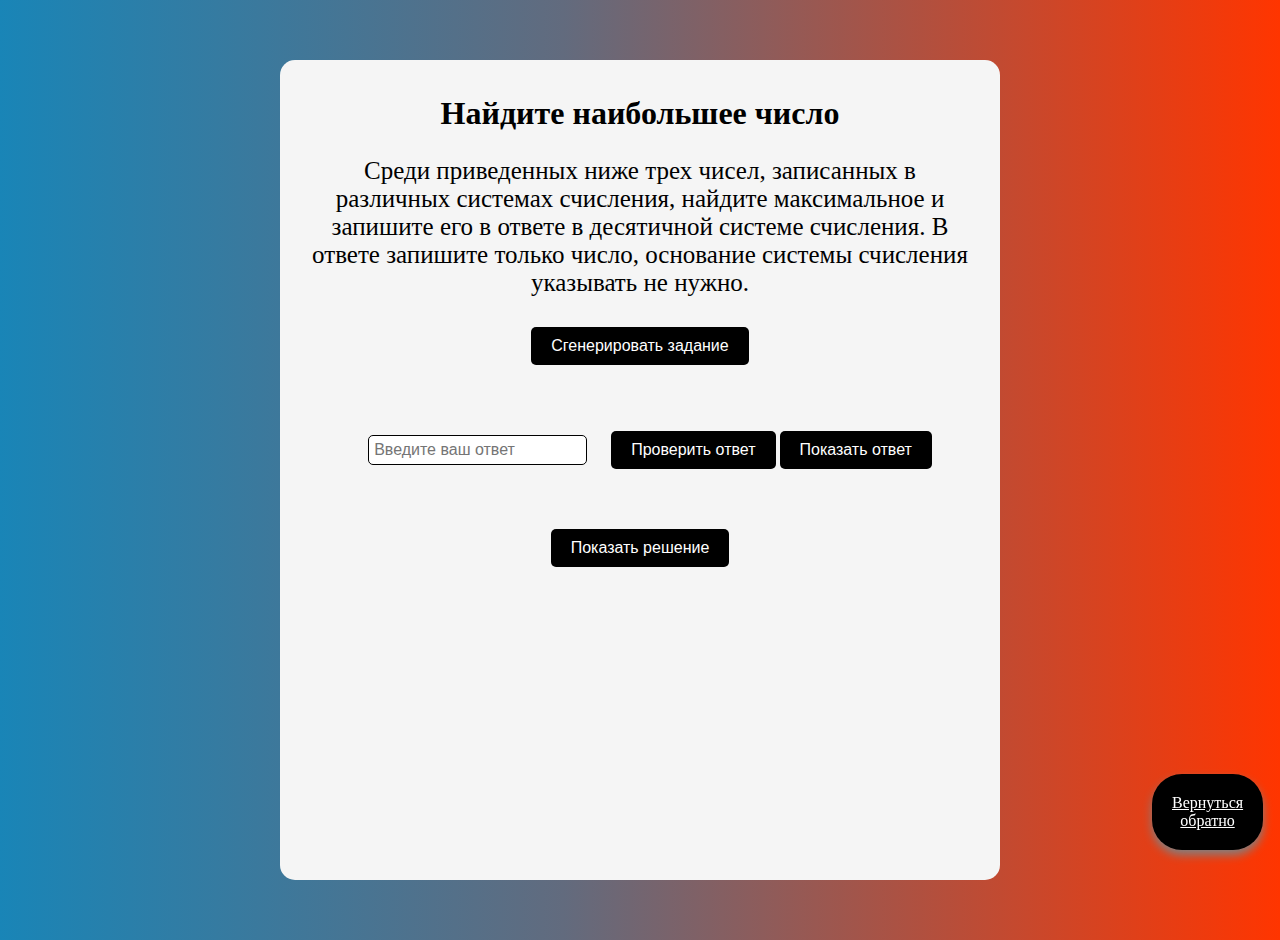
==== Информатика/10-ex.html @ 6de9b2ac "Add files via upload" ====
<html lang="ru">
<head>
    <meta charset="UTF-8">
    <meta name="viewport" content="width=device-width, initial-scale=1.0">
    <title>Задание на нахождение наибольшего числа</title>





    <style>
        @import url('https://fonts.googleapis.com/css2?family=Wittgenstein:ital,wght@0,400..900;1,400..900&display=swap');
        @import url('https://fonts.googleapis.com/css2?family=Playfair+Display:ital,wght@0,400..900;1,400..900&family=Playwrite+PE:wght@100..400&display=swap');
        *{
            margin: 0;
            padding: 0;
        }
        body {
            display: flex;
            flex-direction: column;
            align-items: center;
            margin: 0;
            padding: 20px;
            background-image: linear-gradient(90deg, rgba(25,133,183,1) 0%, rgba(98,107,126,1) 44%, rgba(255,53,0,1) 100%);
            text-align: center;
        }
        .task {
            margin: 60px;
            margin: auto;
        }
        #result {
            margin-top: 20px;
            font-weight: bold;

        }
        .main{
            max-width: 700px;
            width: 100%;
            height: 800px;
            background-color: whitesmoke;
            color: black;
            margin: 40px;
            padding: 10px;
            border-radius: 15px; 
        }
        h1{
            color: black;
            margin:25px ;
            text-align: center;
        }
        .text{
            margin: 20px;
            text-align: center;
            font-size: 25px;
        }
        .gen{
            text-align: center;
        }
        button {
            margin-top: 10px;
            padding: 10px 20px;
            font-size: 16px;
            background-color: black;
            color: white;
            border: none;
            cursor: pointer;
            border-radius: 5px;
            margin-bottom: 50px;
        }
        button:hover {
            background-color: whitesmoke;
            color: black;
            transition: 2s;
            box-shadow: 0px 0px 10px black;
        }
        input[type="number"] {
            padding: 5px;
            font-size: 16px;
            border-radius: 5px;
            border: 1px solid black;
            margin: 20px;
        }
        .hell{
            background-color: black;
            color: white;
            border-radius: 30px;
            box-shadow: 0 5px 10px gray;
            padding: 20px;
            position: fixed;
            bottom: 50px;
            left: 90%;
            z-index: 100;
            text-align: center;
        }
        .ans{
            margin: 30px;
        }
    </style>






</head>
<body>
    <div class="main">
        <a href="main.html" class="hell">Вернуться<br>обратно</a>
        <h1>Найдите наибольшее число</h1>
        <p class="text">Среди приведенных ниже трех чисел, записанных в различных системах счисления, найдите максимальное и запишите его в ответе в десятичной системе счисления. В ответе запишите только число, основание системы счисления указывать не нужно.</p>
        <button id="generateTask" class="gen">Сгенерировать задание</button>
        <div id="task" class="task">
            <pre id="numbers"></pre>
        </div>

        <input type="number" class="ans" id="userAnswer" placeholder="Введите ваш ответ" />
        <button id="checkAnswer">Проверить ответ</button>
        <button id="showAnswer">Показать ответ</button>
        <button id="showSolution">Показать решение</button>

        <div id="result"></div>
    </div>








    <script>
        let maxDecimal;
        let correctIndex;
        
        let decimalValues = [];

        function generateTask() {
            const number1 = Math.floor(Math.random() * 501); // Случайное число для двоичной системы
            const number2 = Math.floor(Math.random() * 501); // Случайное число для восьмеричной системы
            const number3 = Math.floor(Math.random() * 501); // Случайное число для шестнадцатеричной системы

            const binaryNumber = number1.toString(2);   // Двоичная система
            const octalNumber = number2.toString(8);    // Восьмеричная система
            const hexNumber = number3.toString(16);      // Шестнадцатеричная система
            
            decimalValues = [
                parseInt(binaryNumber, 2),
                parseInt(octalNumber, 8),
                parseInt(hexNumber, 16)
            ];

            document.getElementById("numbers").textContent = `1. ${binaryNumber}  (двойная система счисления)\n2. ${octalNumber}   (восьмеричная система счисления)\n3. ${hexNumber}     (шестнадцатеричная система счисления)`;

            // Находим максимальное число среди трех
            maxDecimal = Math.max(...decimalValues);
            correctIndex = decimalValues.indexOf(maxDecimal) + 1;
            document.getElementById("result").textContent = ""; // Очищаем предыдущий результат
        }

        function checkAnswer() {
            const userAnswer = parseInt(document.getElementById("userAnswer").value);
            const resultDiv = document.getElementById("result");

            if (userAnswer === maxDecimal) {
                resultDiv.textContent = "Верно! Поздравляем!";
            } else {
                resultDiv.textContent = `Неверно. Правильный ответ: ${maxDecimal}`;
            }
        }

        function showAnswer() {
            const resultDiv = document.getElementById("result");
            resultDiv.textContent = `Правильный ответ: ${maxDecimal}, он находится под номером ${correctIndex}.`;
        }

        function showSolution() {
            const resultDiv = document.getElementById("result");
            const solution = `
                Для нахождения наибольшего числа мы преобразовали числа из различных систем счисления в десятичную:
                - Двоичное: ${decimalValues[0]} (из ${document.getElementById("numbers").textContent.split('\n')[0].match(/\d+/)[0]})
                - Восьмеричное: ${decimalValues[1]} (из ${document.getElementById("numbers").textContent.split('\n')[1].match(/\d+/)[0]})
                - Шестнадцатеричное: ${decimalValues[2]} (из ${document.getElementById("numbers").textContent.split('\n')[2].match(/\d+/)[0]})

                Наибольшее число — это ${maxDecimal}.`;

            resultDiv.innerHTML = solution.replaceAll('\n', '<br/>');
        }

        document.getElementById("generateTask").addEventListener("click", generateTask);
        document.getElementById("checkAnswer").addEventListener("click", checkAnswer);
        document.getElementById("showAnswer").addEventListener("click", showAnswer);
        document.getElementById("showSolution").addEventListener("click", showSolution);
    </script>

</body>
</html>
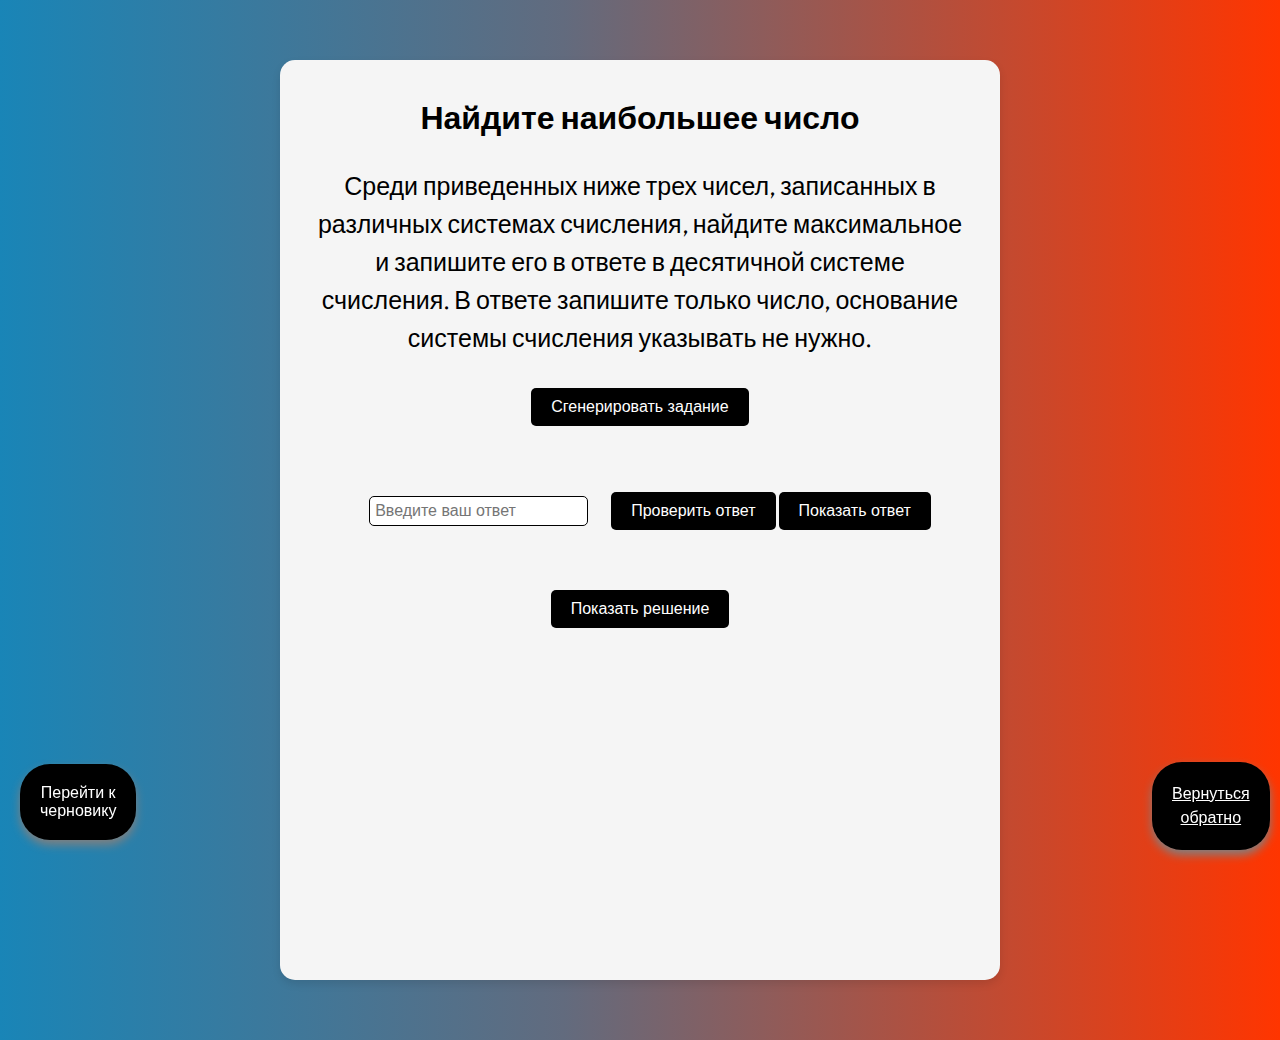
==== commit 9b8a6b1f: "Add files via upload" ====
--- a/Информатика/10-ex.html
+++ b/Информатика/10-ex.html
@@ -1,17 +1,13 @@
+<!DOCTYPE html>
 <html lang="ru">
 <head>
     <meta charset="UTF-8">
     <meta name="viewport" content="width=device-width, initial-scale=1.0">
     <title>Задание на нахождение наибольшего числа</title>
-
-
-
-
-
     <style>
         @import url('https://fonts.googleapis.com/css2?family=Wittgenstein:ital,wght@0,400..900;1,400..900&display=swap');
         @import url('https://fonts.googleapis.com/css2?family=Playfair+Display:ital,wght@0,400..900;1,400..900&family=Playwrite+PE:wght@100..400&display=swap');
-        *{
+        * {
             margin: 0;
             padding: 0;
         }
@@ -23,6 +19,7 @@
             padding: 20px;
             background-image: linear-gradient(90deg, rgba(25,133,183,1) 0%, rgba(98,107,126,1) 44%, rgba(255,53,0,1) 100%);
             text-align: center;
+            font-family: 'Wittgenstein', sans-serif;
         }
         .task {
             margin: 60px;
@@ -31,29 +28,30 @@
         #result {
             margin-top: 20px;
             font-weight: bold;
-
-        }
-        .main{
+        }
+        .main {
             max-width: 700px;
             width: 100%;
-            height: 800px;
+            height: 900px;
             background-color: whitesmoke;
             color: black;
             margin: 40px;
             padding: 10px;
             border-radius: 15px; 
-        }
-        h1{
+            box-shadow: 0 4px 8px rgba(0, 0, 0, 0.1);
+            display: block;
+        }
+        h1 {
             color: black;
-            margin:25px ;
-            text-align: center;
-        }
-        .text{
+            margin: 25px;
+            text-align: center;
+        }
+        .text {
             margin: 20px;
             text-align: center;
             font-size: 25px;
         }
-        .gen{
+        .gen {
             text-align: center;
         }
         button {
@@ -70,7 +68,7 @@
         button:hover {
             background-color: whitesmoke;
             color: black;
-            transition: 2s;
+            transition: 0.3s;
             box-shadow: 0px 0px 10px black;
         }
         input[type="number"] {
@@ -80,7 +78,7 @@
             border: 1px solid black;
             margin: 20px;
         }
-        .hell{
+        .hell {
             background-color: black;
             color: white;
             border-radius: 30px;
@@ -92,19 +90,102 @@
             z-index: 100;
             text-align: center;
         }
-        .ans{
+        .ans {
             margin: 30px;
         }
+        /* Рисовалка */
+        #canvas-container {
+            position: relative;
+            width: 100%;
+            height: 100%;
+            background-color: #fff;
+        }
+
+        canvas {
+            display: block;
+            cursor: crosshair;
+            width: 100%;
+            height: 100%;
+        }
+
+        .controls {
+            position: fixed;
+            top: 10px;
+            left: 10px;
+            display: flex;
+            gap: 10px;
+            background-color: rgba(255, 255, 255, 0.8);
+            padding: 10px;
+            border-radius: 8px;
+            box-shadow: 0 4px 8px rgba(0, 0, 0, 0.1);
+        }
+
+        .controls label {
+            font-size: 18px;
+            color: #495057;
+        }
+
+        .controls input[type="color"],
+        .controls input[type="range"],
+        .controls button,
+        .controls select {
+            padding: 8px;
+            border-radius: 5px;
+            border: 1px solid #ced4da;
+            font-size: 16px;
+        }
+
+        .controls input[type="color"] {
+            width: 50px;
+            height: 40px;
+            border: none;
+        }
+
+        .controls input[type="range"] {
+            width: 150px;
+        }
+
+        .controls button {
+            background-color: #007bff;
+            color: white;
+            cursor: pointer;
+            transition: background-color 0.3s;
+        }
+
+        .controls button:hover {
+            background-color: #0056b3;
+        }
+
+        /* Стили для скрытия и показа секций */
+        .hidden {
+            display: none;
+        }
+        .chern{
+            background-color: black;
+            color: white;
+            border-radius: 30px;
+            box-shadow: 0 5px 10px gray;
+            padding: 20px;
+            position: fixed;
+            bottom: 30px;
+            right: 87%;
+            z-index: 100;
+            text-align: center;
+            margin: 30px;
+        }
+
+
+
     </style>
-
-
-
-
-
-
 </head>
 <body>
-    <div class="main">
+
+
+
+
+    <button id="toggleSection" class="chern">Перейти к черновику</button>
+    <!-- Задание -->
+    <div class="main" id="taskSection">
         <a href="main.html" class="hell">Вернуться<br>обратно</a>
         <h1>Найдите наибольшее число</h1>
         <p class="text">Среди приведенных ниже трех чисел, записанных в различных системах счисления, найдите максимальное и запишите его в ответе в десятичной системе счисления. В ответе запишите только число, основание системы счисления указывать не нужно.</p>
@@ -112,26 +193,43 @@
         <div id="task" class="task">
             <pre id="numbers"></pre>
         </div>
-
         <input type="number" class="ans" id="userAnswer" placeholder="Введите ваш ответ" />
         <button id="checkAnswer">Проверить ответ</button>
         <button id="showAnswer">Показать ответ</button>
         <button id="showSolution">Показать решение</button>
-
         <div id="result"></div>
     </div>
 
-
-
-
-
-
-
+    <!-- Рисовалка -->
+    <div id="drawingSection" class="hidden">
+        <div id="canvas-container">
+            <canvas id="canvas"></canvas>
+        </div>
+        <div class="controls">
+            <label for="colorPicker">Цвет:</label>
+            <input type="color" id="colorPicker" value="#000000">
+            <label for="sizePicker">Размер кисти:</label>
+            <input type="range" id="sizePicker" min="1" max="20" value="5">
+            <label for="modeSelect">Режим:</label>
+            <select id="modeSelect">
+                <option value="draw">Рисовать</option>
+                <option value="line">Линия</option>
+                <option value="rect">Прямоугольник</option>
+                <option value="circle">Круг</option>
+                <option value="triangle">Треугольник</option>
+                <option value="erase">Ластик</option>
+            </select>
+            <button id="clearCanvas">Очистить</button>
+            <button id="saveCanvas">Сохранить</button>
+        </div>
+    </div>
+
+    
 
     <script>
+        // Задание
         let maxDecimal;
         let correctIndex;
-        
         let decimalValues = [];
 
         function generateTask() {
@@ -149,7 +247,10 @@
                 parseInt(hexNumber, 16)
             ];
 
-            document.getElementById("numbers").textContent = `1. ${binaryNumber}  (двойная система счисления)\n2. ${octalNumber}   (восьмеричная система счисления)\n3. ${hexNumber}     (шестнадцатеричная система счисления)`;
+            document.getElementById("numbers").textContent = 
+                `1. ${binaryNumber} (двоичная система счисления)\n` +
+                `2. ${octalNumber} (восьмеричная система счисления)\n` +
+                `3. ${hexNumber} (шестнадцатеричная система счисления)`;
 
             // Находим максимальное число среди трех
             maxDecimal = Math.max(...decimalValues);
@@ -175,13 +276,12 @@
 
         function showSolution() {
             const resultDiv = document.getElementById("result");
-            const solution = `
-                Для нахождения наибольшего числа мы преобразовали числа из различных систем счисления в десятичную:
-                - Двоичное: ${decimalValues[0]} (из ${document.getElementById("numbers").textContent.split('\n')[0].match(/\d+/)[0]})
-                - Восьмеричное: ${decimalValues[1]} (из ${document.getElementById("numbers").textContent.split('\n')[1].match(/\d+/)[0]})
-                - Шестнадцатеричное: ${decimalValues[2]} (из ${document.getElementById("numbers").textContent.split('\n')[2].match(/\d+/)[0]})
-
-                Наибольшее число — это ${maxDecimal}.`;
+            const solution = 
+                `Для нахождения наибольшего числа мы преобразовали числа из различных систем счисления в десятичную:\n` +
+                `- Двоичное: ${decimalValues[0]} (из ${document.getElementById("numbers").textContent.split('\n')[0].match(/\d+/)[0]})\n` +
+                `- Восьмеричное: ${decimalValues[1]} (из ${document.getElementById("numbers").textContent.split('\n')[1].match(/\d+/)[0]})\n` +
+                `- Шестнадцатеричное: ${decimalValues[2]} (из ${document.getElementById("numbers").textContent.split('\n')[2].match(/\d+/)[0]})\n\n` +
+                `Наибольшее число — это ${maxDecimal}.`;
 
             resultDiv.innerHTML = solution.replaceAll('\n', '<br/>');
         }
@@ -190,7 +290,108 @@
         document.getElementById("checkAnswer").addEventListener("click", checkAnswer);
         document.getElementById("showAnswer").addEventListener("click", showAnswer);
         document.getElementById("showSolution").addEventListener("click", showSolution);
+
+        // Рисовалка
+        const canvas = document.getElementById('canvas');
+        const ctx = canvas.getContext('2d');
+        let drawing = false;
+        let mode = 'draw';
+        let color = '#000000';
+        let size = 5;
+
+        // Настройка размера холста
+        canvas.width = window.innerWidth - 40;
+        canvas.height = window.innerHeight - 100;
+
+        function startDrawing(e) {
+            drawing = true;
+            draw(e);
+        }
+
+        function endDrawing() {
+            drawing = false;
+            ctx.beginPath();
+        }
+
+        function draw(e) {
+            if (!drawing) return;
+
+            ctx.lineWidth = size;
+            ctx.lineCap = 'round';
+            ctx.strokeStyle = color;
+
+            const rect = canvas.getBoundingClientRect();
+            const x = e.clientX - rect.left;
+            const y = e.clientY - rect.top;
+
+            if (mode === 'draw') {
+                ctx.lineTo(x, y);
+                ctx.stroke();
+            } else if (mode === 'erase') {
+                ctx.clearRect(x - size / 2, y - size / 2, size, size);
+            } else {
+                // Draw shapes
+                ctx.beginPath();
+                if (mode === 'line') {
+                    ctx.moveTo(x, y);
+                    ctx.lineTo(x + size, y + size);
+                } else if (mode === 'rect') {
+                    ctx.rect(x, y, size, size);
+                } else if (mode === 'circle') {
+                    ctx.arc(x, y, size, 0, Math.PI * 2);
+                } else if (mode === 'triangle') {
+                    ctx.moveTo(x, y);
+                    ctx.lineTo(x + size, y + size);
+                    ctx.lineTo(x - size, y + size);
+                    ctx.closePath();
+                }
+                ctx.stroke();
+            }
+        }
+
+        document.getElementById('colorPicker').addEventListener('input', (e) => {
+            color = e.target.value;
+        });
+
+        document.getElementById('sizePicker').addEventListener('input', (e) => {
+            size = e.target.value;
+        });
+
+        document.getElementById('modeSelect').addEventListener('change', (e) => {
+            mode = e.target.value;
+        });
+
+        document.getElementById('clearCanvas').addEventListener('click', () => {
+            ctx.clearRect(0, 0, canvas.width, canvas.height);
+        });
+
+        document.getElementById('saveCanvas').addEventListener('click', () => {
+            const link = document.createElement('a');
+            link.download = 'drawing.png';
+            link.href = canvas.toDataURL();
+            link.click();
+        });
+
+        canvas.addEventListener('mousedown', startDrawing);
+        canvas.addEventListener('mouseup', endDrawing);
+        canvas.addEventListener('mousemove', draw);
+
+        // Переключение между секциями
+        document.getElementById('toggleSection').addEventListener('click', () => {
+            const taskSection = document.getElementById('taskSection');
+            const drawingSection = document.getElementById('drawingSection');
+            const toggleButton = document.getElementById('toggleSection');
+
+            if (taskSection.classList.contains('hidden')) {
+                taskSection.classList.remove('hidden');
+                drawingSection.classList.add('hidden');
+                toggleButton.textContent = 'Перейти к рисовалке';
+            } else {
+                taskSection.classList.add('hidden');
+                drawingSection.classList.remove('hidden');
+                toggleButton.textContent = 'Перейти к заданию';
+            }
+        });
     </script>
-
 </body>
 </html>